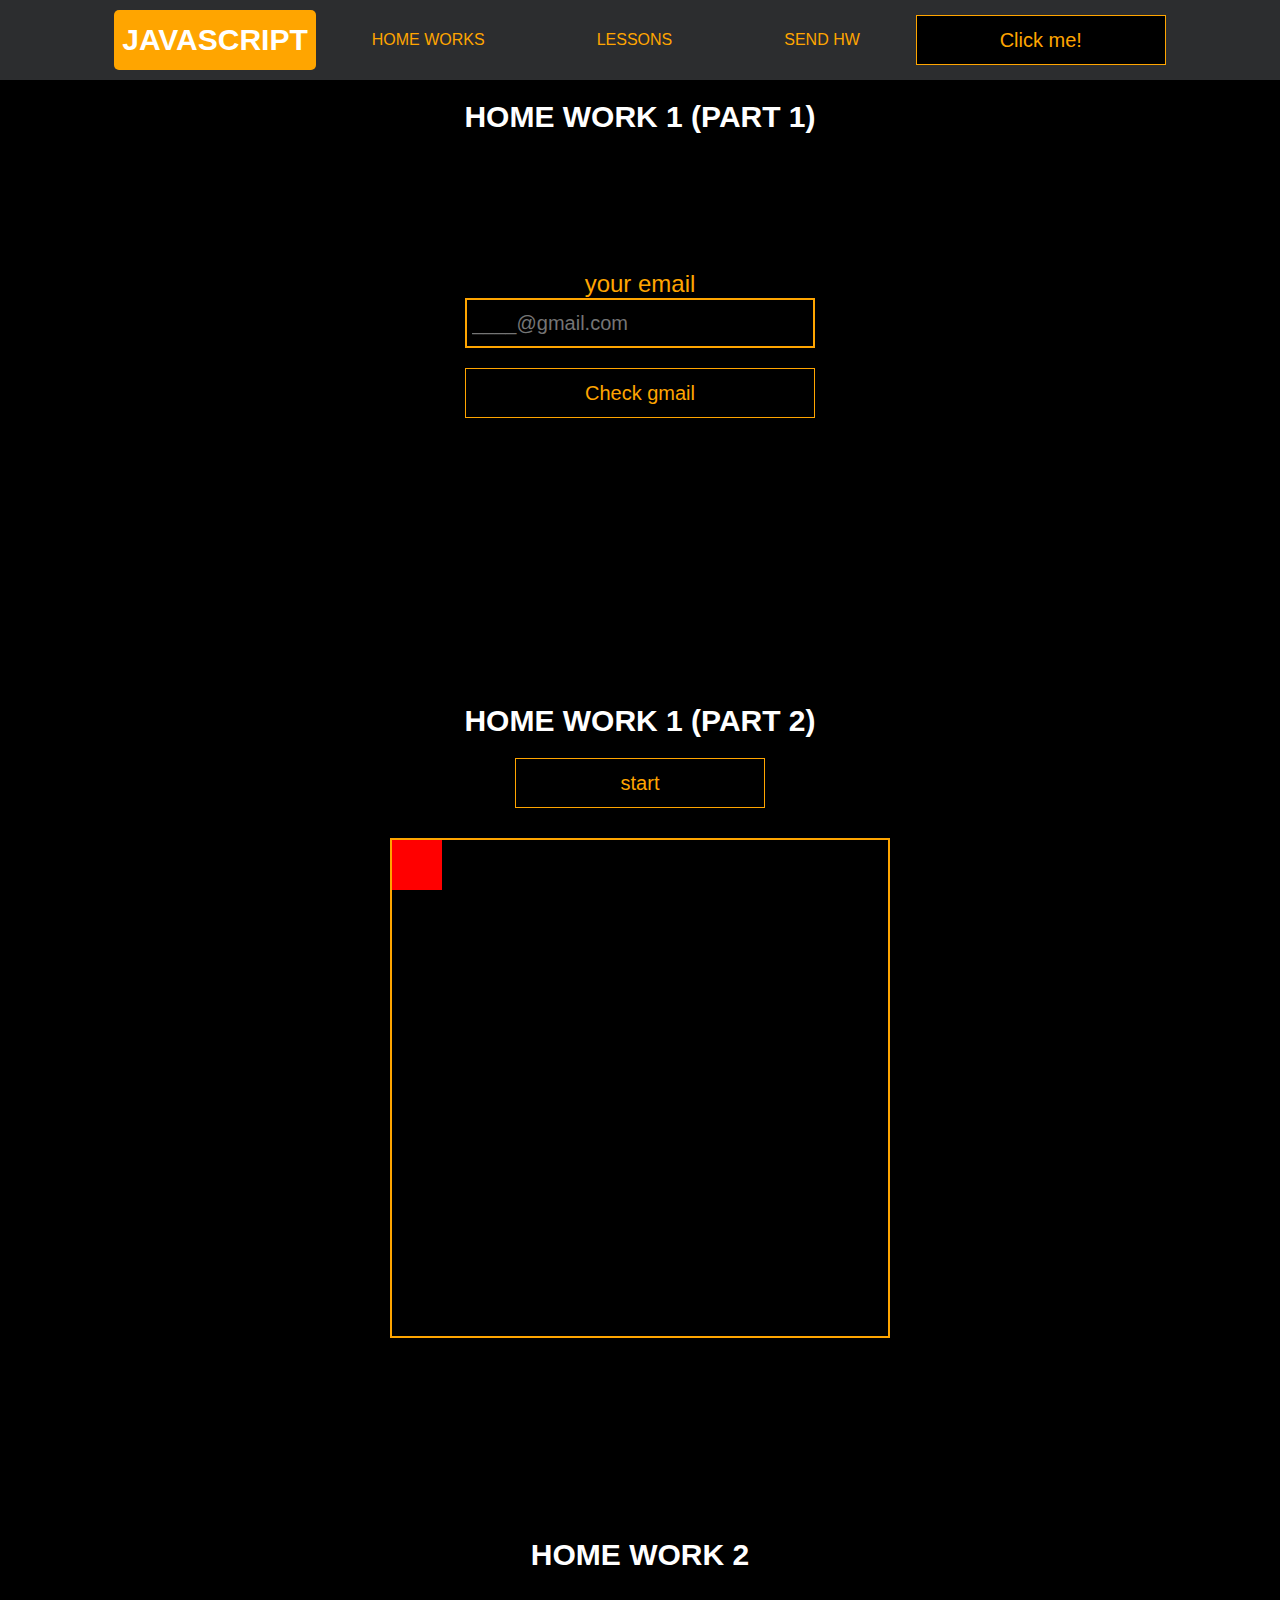
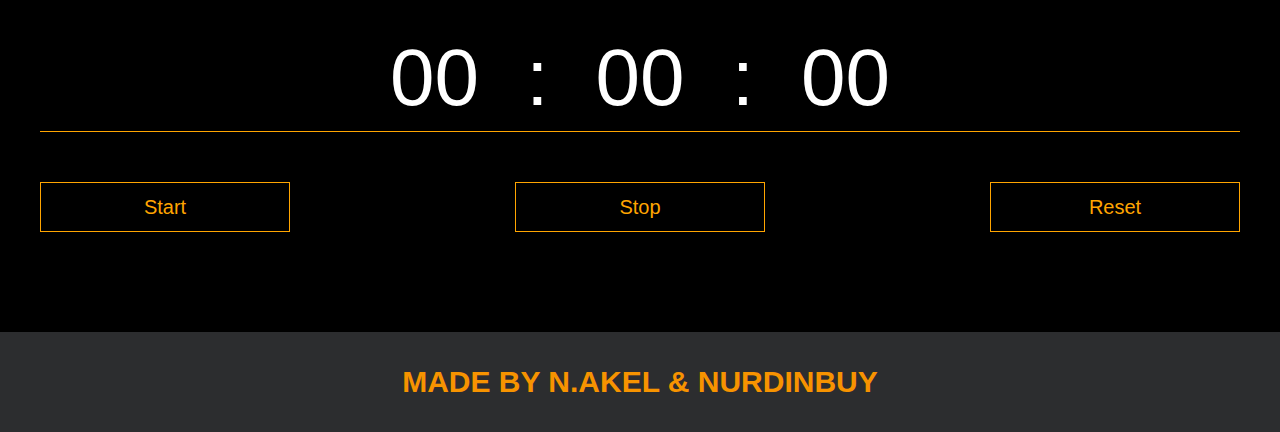
==== HomeWorks/pages/home_works.html @ fe2382cf "mounth-2" ====
<!DOCTYPE html>
<html lang="en">
<head>
    <meta charset="UTF-8">
    <title>Home Works</title>
    <link rel="stylesheet" href="../css/style.css">
    <link rel="stylesheet" href="../css/core.css">
    <link rel="stylesheet" href="../css/home_works.css">
</head>
<body>

<div class="wrapper">
    <div class="header">
        <div class="container">
            <div class="inner_header">
                <a href="../index.html">
                    <div class="logotype">
                        <h2>Java<span>Script</span></h2>
                    </div>
                </a>
                <ul class="menu">
                    <li class="menu_link">
                        <a href="../pages/home_works.html">Home Works</a>
                    </li>
                    <li class="menu_link">
                        <a href="../pages/lessons.html">Lessons</a>
                    </li>
                    <li class="menu_link">
                        <a href="https://t.me/NurDinBuy16" target="_blank">Send hw</a>
                    </li>
                </ul>
                <button class="btn" id="btn-get">Click me!</button>
            </div>
        </div>
    </div>
    <div class="gmail_block">
        <div class="container">
            <h3>Home work 1 (part 1)</h3>
            <div class="inner_gmail_block">
                <div class="form_gmail">
                    <label for="gmail_input">your email</label>
                    <input type="text" id="gmail_input" placeholder="____@gmail.com">
                    <button class="btn" id="gmail_button">Check gmail</button>
                    <span class="checker" id="gmail_result"></span>
                </div>
            </div>
        </div>
    </div>

    <div class="move_block">
        <div class="container">
            <h3>Home work 1 (part 2)</h3>
            <button class="btn" id="move_button">start</button>
            <div class="inner_move_block">
                <div class="parent_block">
                    <div class="child_block"></div>
                </div>
            </div>
        </div>
    </div>

    <div class="stopwatch">
        <div class="container">
            <h3>Home work 2 </h3>
            <div class="time">
                <div class="time_block">
                    <div class="interval" id="minutes">00</div>
                    <div class="break">:</div>
                    <div class="interval" id="seconds">00</div>
                    <div class="break">:</div>
                    <div class="interval" id="ml-seconds">00</div>
                </div>
            </div>
            <div class="time_buttons">
                <button class="btn" id="start">Start</button>
                <button class="btn" id="stop">Stop</button>
                <button class="btn" id="reset">Reset</button>
            </div>
        </div>
    </div>
    <div class="footer">
        <div class="container">
            <a href="https://www.instagram.com/nurdinbuy/" target="_blank">
                <div class="inner_footer">
                    <h2>Made by N.Akel & nurdinbuy</h2>
                </div>
            </a>
        </div>
    </div>
</div>

<div class="modal">
    <div class="modal_dialog">
        <div class="modal_content">
            <form action="#">
                <div class="modal_close">&times;</div>
                <div class="modal_title">Мы свяжемся с вами как можно быстрее!</div>
                <input required placeholder="Ваше имя" name="name" type="text" class="modal_input">
                <input required placeholder="Ваш номер телефона" name="phone" type="phone" class="modal_input">
                <button class="btn btn_dark btn_min">Перезвонить мне</button>
            </form>
        </div>
    </div>
</div>

</body>
<script src="../js/home_works.js"></script>
<script src="../js/modal.js"></script>
</html>
---- HomeWorks/css/style.css ----
/* HEADER */

.header {
    height: 80px;
    background: #2c2d2f;
    display: flex;
    align-items: center;
    width: 100%;
    position: fixed;
    top: 0;
    z-index: 2;
}

.inner_header {
    height: 100%;
    display: flex;
    align-items: center;
    justify-content: space-between;
}

/* LOGOTYPE */

.logotype {
    display: flex;
    align-items: center;
    justify-content: center;
    font-size: 22px;
    height: 60px;
    width: fit-content;
    background: orange;
    padding: 8px;
    color: white;
    border-radius: 5px;
    cursor: pointer;
}

/* HEADER MENU */

.menu {
    display: flex;
    justify-content: space-around;
    width: 600px;
}

.menu_link a {
    color: orange;
    text-transform: uppercase;
}

.menu_link a:hover {
    text-decoration: underline;
}

/* MAIN BLOCK */

.main_block {
    padding: 100px 0;
    background: black;
}

/* BUTTONS COLOR PICKER */

.colors-buttons {
    display: flex;
    justify-content: space-between;
    margin-top: 50px;
}

.btn-color {
    border-radius: 20px;
    border-color: white !important;
}

/* FOOTER */

.footer {
    background: #2c2d2f;
    width: 100%;
}

.inner_footer {
    display: flex;
    align-items: center;
    justify-content: center;
    height: 100px;
}

.footer h2 {
    text-transform: uppercase;
    color: #F79300;
    font-weight: 600;
}


/* SLIDER BLOCK */

.slider_block {
    padding: 100px 0;
    background: black;
}

.slider {
    position: relative;
    width: 100%;
    height: 300px;
    overflow: hidden;
    border: 3px solid orange;
    border-radius: 20px;
    display: flex;
    align-items: center;
    justify-content: space-between;
    padding: 0 30px;
}

.slide {
    position: absolute;
    top: 60px;
    left: 0;
    width: 100%;
    height: 100%;
    display: none;
    transition: opacity 0.5s ease-in-out;
}

.slide_card {
    color: white;
    margin: 0 auto;
    width: 500px;
    text-align: center;
}

.slide_card h3 {
    color: white;
    text-transform: uppercase;
    font-size: 22px;
}

.slide_card p {
    font-size: 16px;
    text-align: justify;
    margin: 10px 0;
}

.slide_card a {
    color: orange;
    text-decoration: underline;
}

.slide.active_slide {
    display: block;
}

/* VIDEO BLOCK */

.block_video {
    background: black;
    padding: 100px 0;
}

.inner_block_video {
    display: flex;
    justify-content: center;
    margin-top: 50px;
}

/* MODAL */

.modal {
    position: fixed;
    height: 100%;
    width: 100%;
    top: 0;
    left: 0;
    z-index: 2;
    background: rgba(0, 0, 0, 0.8);
    display: none;
}

.modal_dialog {
    max-width: 500px;
    margin: 150px auto;
}

.modal_content {
    position: relative;
    width: 100%;
    padding: 40px;
    background-color: black;
    border: 2px solid orange;
    border-radius: 4px;
    max-height: 80vh;
    overflow-y: auto;
}

.modal_content form {
    display: flex;
    flex-direction: column;
    align-items: center;
}

.modal_close {
    position: absolute;
    top: 8px;
    right: 14px;
    font-size: 30px;
    color: red;
    opacity: 0.5;
    font-weight: 700;
    border: none;
    background-color: transparent;
    cursor: pointer;
}

.modal_title {
    text-align: center;
    font-size: 22px;
    text-transform: uppercase;
    color: white;
}

.modal_input, .btn_min {
    width: 100% !important;
    margin-top: 10px;
}
---- HomeWorks/css/core.css ----
* {
    margin: 0;
    padding: 0;
    box-sizing: border-box;
}

.container {
    width: 1200px;
    margin: 0 auto;
    display: flex;
    flex-direction: column;
    align-items: center;
    gap: 20px;
}

body {
    font-family: "Britannic Bold", sans-serif;
    background: #c2d0d0;
}

.btn {
    width: 250px;
    height: 50px;
    font-size: 20px;
    cursor: pointer;
    border: 1px solid orange;
    background: black;
    color: orange;
}

.btn:hover {
    background: #414349;
}

.btn:active {
    background: #56585D;
    border: 2px solid orange;
}

a {
    text-decoration: none;
}

li {
    list-style: none;
}

h1 {
    text-align: center;
    font-size: 70px;
    color: white;
    margin: 0 auto;
    text-transform: uppercase;
    font-weight: 600;
}

h2 {
    text-align: center;
    font-size: 30px;
    color: white;
    margin: 0 auto;
    text-transform: uppercase;
    font-weight: 600;
}

h3 {
    text-align: center;
    font-size: 30px;
    color: white;
    margin: 0 auto;
    text-transform: uppercase;
    font-weight: 600;
}

h4 {
    font-size: 24px;
    color: white;
    text-transform: uppercase;
    font-weight: 600;
}

strong {
    color: #F79300;
}

label {
    font-size: 24px;
    color: orange;
}

input {
    width: 350px;
    height: 50px;
    font-size: 20px;
    padding-left: 5px;
    color: orange;
    background: black;
    border: 2px solid orange;
}

.checker {
    color: white;
    font-size: 30px;
}

.btn-slide {
    display: block;
    width: 100px;
    height: 100px;
    background: orange;
    color: black;
    font-size: 20px;
    text-transform: uppercase;
    border-radius: 50%;
    font-weight: 800;
    z-index: 1;
}

.btn-slide:hover {
    background: #b68733 !important;
    cursor: pointer;
    color: white;
}
---- HomeWorks/css/home_works.css ----
/* GMAIL BLOCK */

.gmail_block {
    background: black;
    padding: 100px 0;
}

.inner_gmail_block {
    margin-top: 50px;
    display: flex;
    justify-content: space-evenly;
    height: 300px;
    border-radius: 20px;
    align-items: center;
}

.form_gmail {
    display: flex;
    flex-direction: column;
    align-items: center;
}

.form_gmail button {
    width: 100%;
    margin: 20px 0;
}

/* MOVE BLOCK */

.move_block {
    background: black;
    padding: 100px 0;
    position: relative;
}

.parent_block {
    height: 500px;
    width: 500px;
    border: 2px solid orange;
    position: relative;
    margin: 0 auto;
}

.child_block {
    position: absolute;
    width: 50px;
    height: 50px;
    background: red;
}

.inner_move_block {
    margin-top: 10px;
}

/* STOP WATCH */

.time {
    color: white;
    display: flex;
    justify-content: center;
    font-size: 80px;
    height: 100px;
    width: 100%;
    border-bottom: 1px solid orange;
    margin-top: 40px;
}

.time_block {
    display: flex;
    width: 500px;
    justify-content: space-between;
}

.stopwatch {
    padding: 100px 0;
    background: black;
}

.time_buttons {
    margin-top: 30px;
    width: 100%;
    display: flex;
    justify-content: space-between;
}
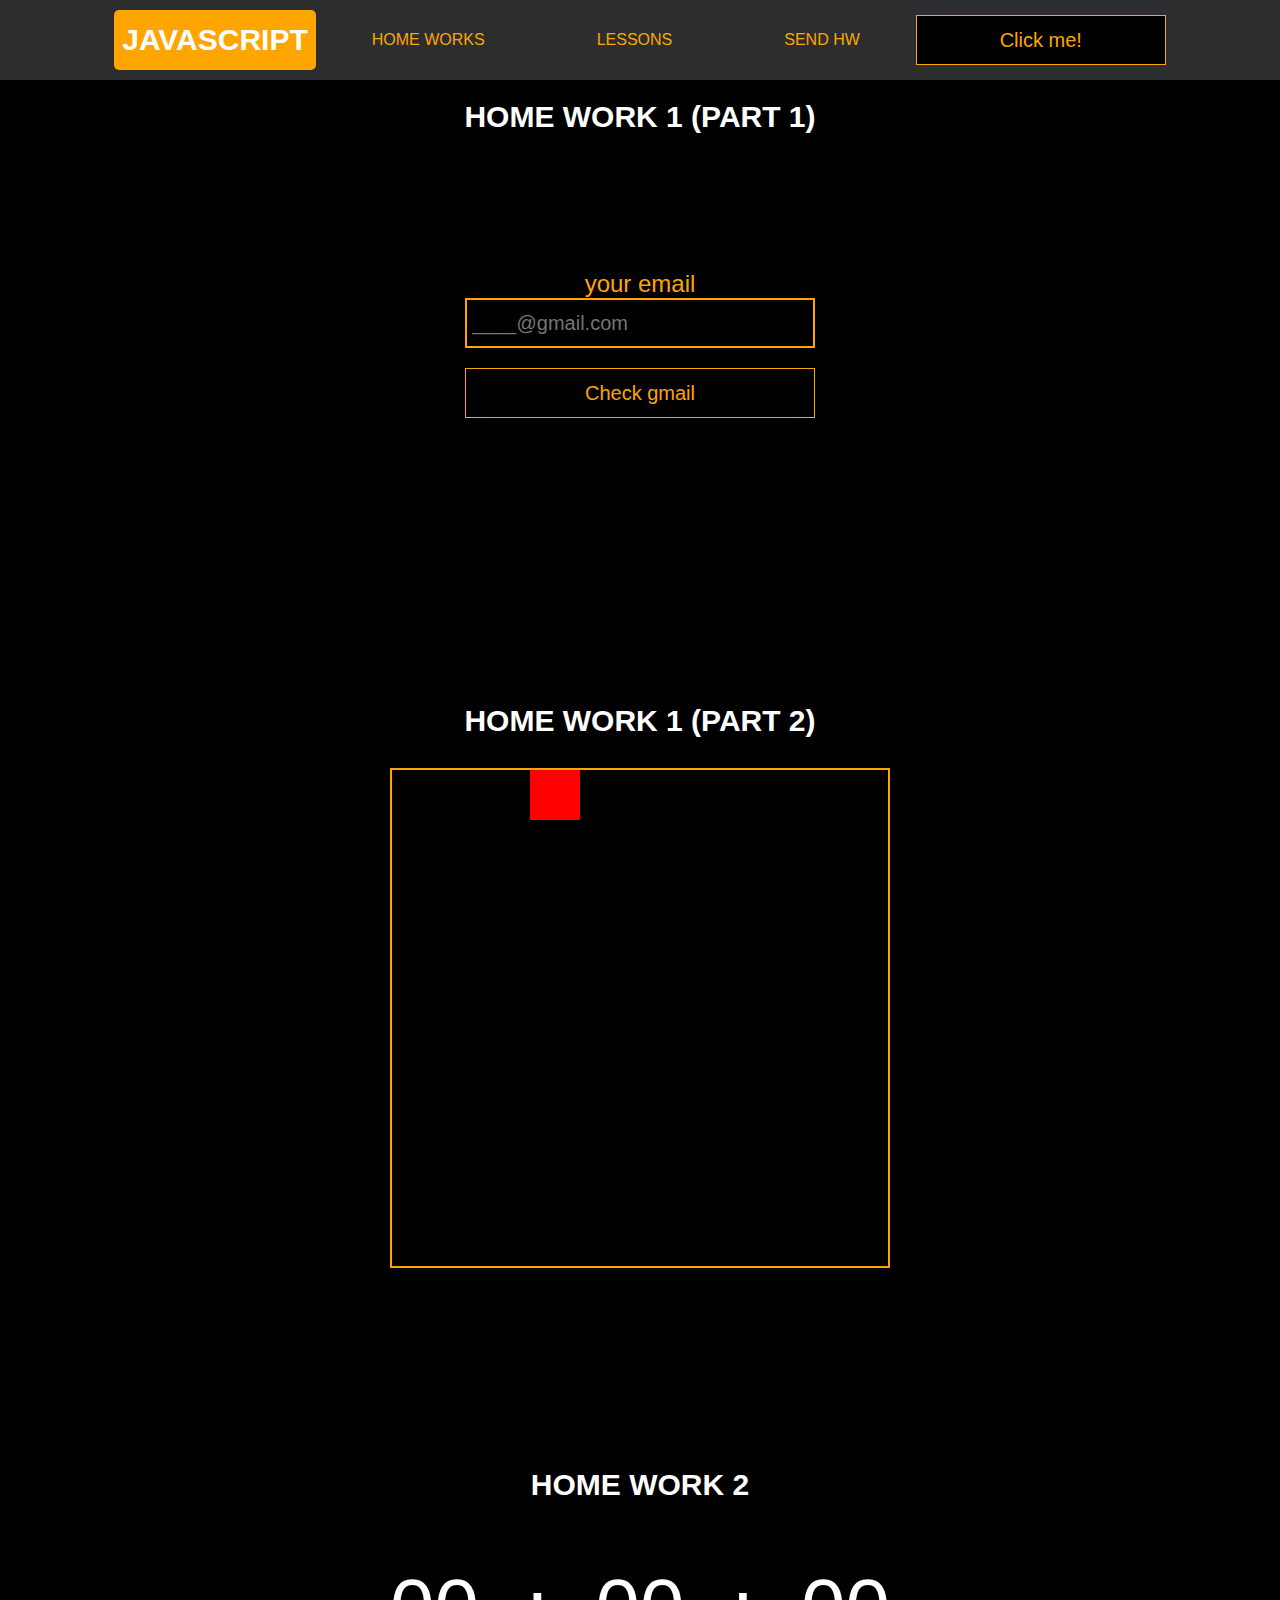
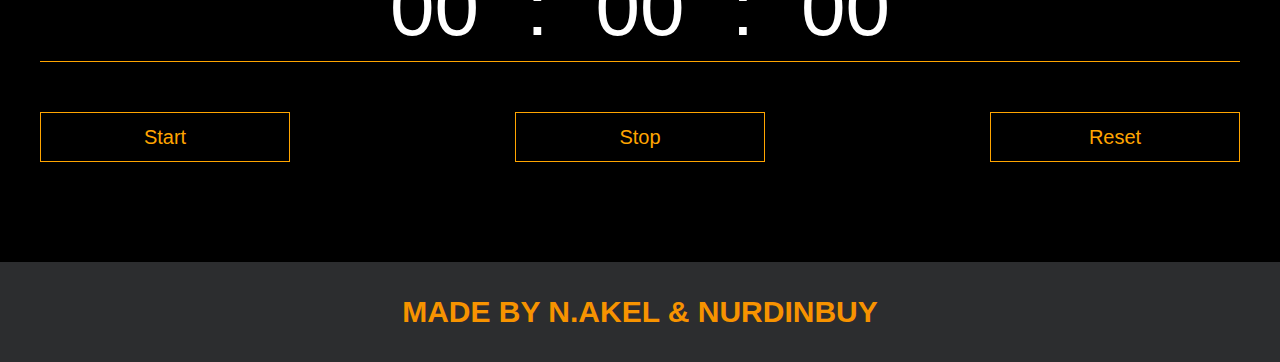
==== commit 43a48f04: "mounth-3" ====
--- a/HomeWorks/pages/home_works.html
+++ b/HomeWorks/pages/home_works.html
@@ -50,7 +50,6 @@
     <div class="move_block">
         <div class="container">
             <h3>Home work 1 (part 2)</h3>
-            <button class="btn" id="move_button">start</button>
             <div class="inner_move_block">
                 <div class="parent_block">
                     <div class="child_block"></div>
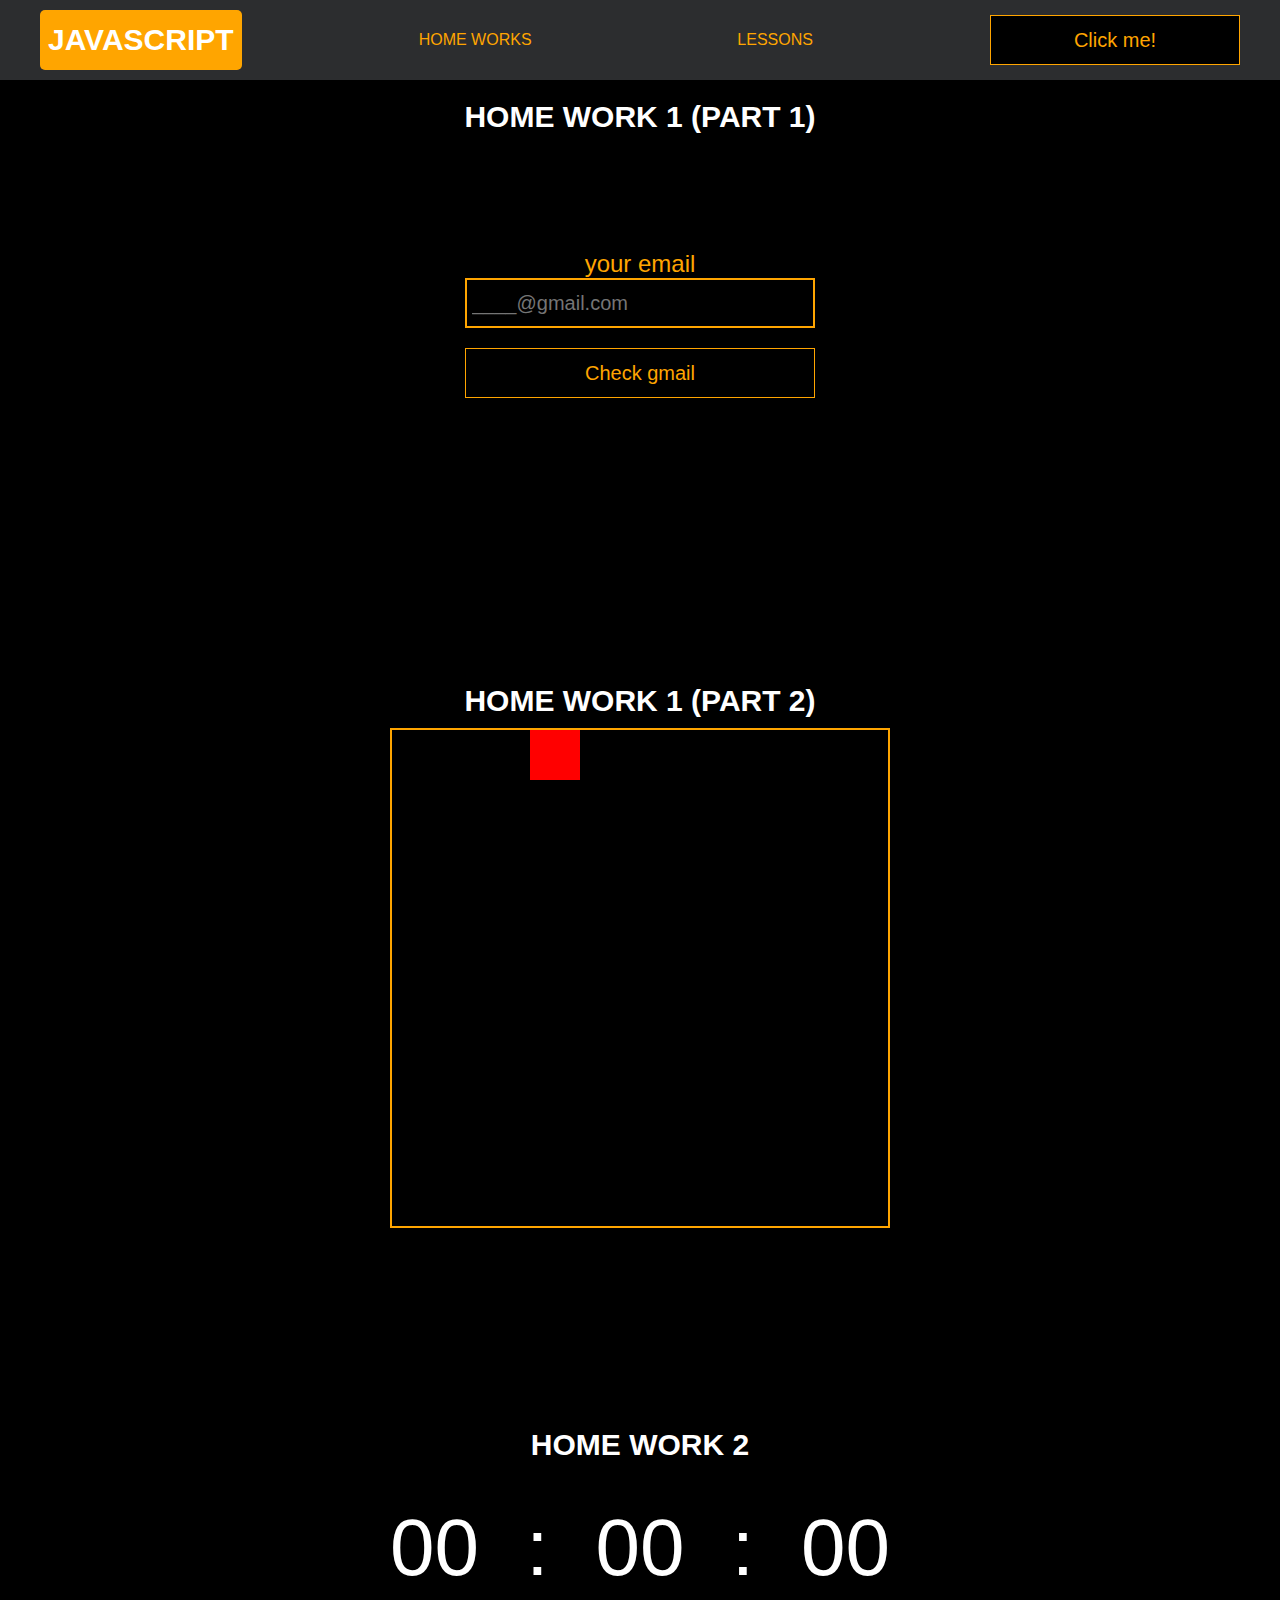
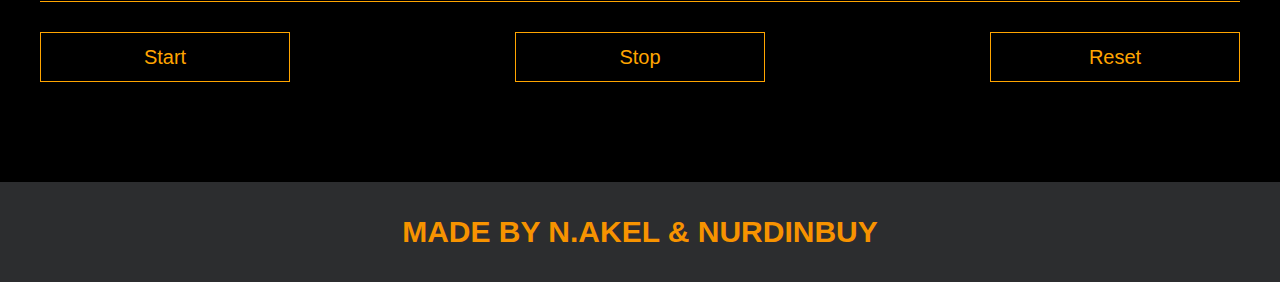
==== commit 798b6c1a: "mounth-3" ====
--- a/HomeWorks/pages/home_works.html
+++ b/HomeWorks/pages/home_works.html
@@ -12,22 +12,22 @@
 <div class="wrapper">
     <div class="header">
         <div class="container">
-            <div class="inner_header">
+            <div class="header_inner">
                 <a href="../index.html">
-                    <div class="logotype">
+                    <div class="header_inner_logotype">
                         <h2>Java<span>Script</span></h2>
                     </div>
                 </a>
-                <ul class="menu">
-                    <li class="menu_link">
+                <ul class="header_inner_menu">
+                    <li class="header_inner_menu_link">
                         <a href="../pages/home_works.html">Home Works</a>
                     </li>
-                    <li class="menu_link">
+                    <li class="header_inner_menu_link">
                         <a href="../pages/lessons.html">Lessons</a>
                     </li>
-                    <li class="menu_link">
+                    <!-- <li class="header_inner_menu_link">
                         <a href="https://t.me/NurDinBuy16" target="_blank">Send hw</a>
-                    </li>
+                    </li> -->
                 </ul>
                 <button class="btn" id="btn-get">Click me!</button>
             </div>
@@ -89,17 +89,17 @@
 </div>
 
 <div class="modal">
-    <div class="modal_dialog">
-        <div class="modal_content">
-            <form action="#">
-                <div class="modal_close">&times;</div>
-                <div class="modal_title">Мы свяжемся с вами как можно быстрее!</div>
-                <input required placeholder="Ваше имя" name="name" type="text" class="modal_input">
-                <input required placeholder="Ваш номер телефона" name="phone" type="phone" class="modal_input">
-                <button class="btn btn_dark btn_min">Перезвонить мне</button>
-            </form>
-        </div>
-    </div>
+	<div class="modal_dialog">
+		<div class="modal_dialog_content">
+			<form action="#">
+				<div class="modal_dialog_content_close">&times;</div>
+				<div class="modal_dialog_content_title">Мы свяжемся с вами как можно быстрее!</div>
+				<input required placeholder="Ваше имя" name="name" type="text" class="modal_dialog_content_input">
+				<input required placeholder="Ваш номер телефона" name="phone" type="phone" class="modal_dialog_content_input">
+				<button class="btn btn_dark btn_min">Перезвонить мне</button>
+			</form>
+		</div>
+	</div>
 </div>
 
 </body>
--- a/HomeWorks/css/style.css
+++ b/HomeWorks/css/style.css
@@ -1,224 +1,203 @@
 /* HEADER */
-
 .header {
-    height: 80px;
-    background: #2c2d2f;
-    display: flex;
-    align-items: center;
-    width: 100%;
-    position: fixed;
-    top: 0;
-    z-index: 2;
-}
-
-.inner_header {
-    height: 100%;
-    display: flex;
-    align-items: center;
-    justify-content: space-between;
-}
-
-/* LOGOTYPE */
-
-.logotype {
-    display: flex;
-    align-items: center;
-    justify-content: center;
-    font-size: 22px;
-    height: 60px;
-    width: fit-content;
-    background: orange;
-    padding: 8px;
-    color: white;
-    border-radius: 5px;
-    cursor: pointer;
-}
-
-/* HEADER MENU */
-
-.menu {
-    display: flex;
-    justify-content: space-around;
-    width: 600px;
-}
-
-.menu_link a {
-    color: orange;
-    text-transform: uppercase;
-}
-
-.menu_link a:hover {
-    text-decoration: underline;
+  height: 80px;
+  background: #2c2d2f;
+  display: flex;
+  align-items: center;
+  width: 100%;
+  position: fixed;
+  top: 0;
+  z-index: 2;
+}
+.header_inner {
+  height: 100%;
+  display: flex;
+  align-items: center;
+  justify-content: space-between;
+  /* HEADER LOGOTYPE */
+  /* HEADER MENU */
+}
+.header_inner_logotype {
+  display: flex;
+  align-items: center;
+  justify-content: center;
+  font-size: 22px;
+  height: 60px;
+  width: -moz-fit-content;
+  width: fit-content;
+  background: orange;
+  padding: 8px;
+  color: white;
+  border-radius: 5px;
+  cursor: pointer;
+}
+.header_inner_menu {
+  display: flex;
+  justify-content: space-around;
+  width: 600px;
+}
+.header_inner_menu_link a {
+  color: orange;
+  text-transform: uppercase;
+}
+.header_inner_menu_link a:hover {
+  text-decoration: underline;
 }
 
 /* MAIN BLOCK */
-
-.main_block {
-    padding: 100px 0;
-    background: black;
+.main {
+  padding: 100px 0;
+  background: black;
 }
 
 /* BUTTONS COLOR PICKER */
-
 .colors-buttons {
-    display: flex;
-    justify-content: space-between;
-    margin-top: 50px;
+  display: flex;
+  justify-content: space-between;
+  margin-top: 50px;
 }
 
 .btn-color {
-    border-radius: 20px;
-    border-color: white !important;
+  border-radius: 20px;
+  border-color: white !important;
 }
 
 /* FOOTER */
-
 .footer {
-    background: #2c2d2f;
-    width: 100%;
+  background: #2c2d2f;
+  width: 100%;
 }
 
 .inner_footer {
-    display: flex;
-    align-items: center;
-    justify-content: center;
-    height: 100px;
+  display: flex;
+  align-items: center;
+  justify-content: center;
+  height: 100px;
 }
 
 .footer h2 {
-    text-transform: uppercase;
-    color: #F79300;
-    font-weight: 600;
-}
-
+  text-transform: uppercase;
+  color: #F79300;
+  font-weight: 600;
+}
 
 /* SLIDER BLOCK */
-
 .slider_block {
-    padding: 100px 0;
-    background: black;
+  padding: 100px 0;
+  background: black;
 }
 
 .slider {
-    position: relative;
-    width: 100%;
-    height: 300px;
-    overflow: hidden;
-    border: 3px solid orange;
-    border-radius: 20px;
-    display: flex;
-    align-items: center;
-    justify-content: space-between;
-    padding: 0 30px;
+  position: relative;
+  width: 100%;
+  height: 300px;
+  overflow: hidden;
+  border: 3px solid orange;
+  border-radius: 20px;
+  display: flex;
+  align-items: center;
+  justify-content: space-between;
+  padding: 0 30px;
 }
 
 .slide {
-    position: absolute;
-    top: 60px;
-    left: 0;
-    width: 100%;
-    height: 100%;
-    display: none;
-    transition: opacity 0.5s ease-in-out;
+  position: absolute;
+  top: 60px;
+  left: 0;
+  width: 100%;
+  height: 100%;
+  display: none;
+  transition: opacity 0.5s ease-in-out;
 }
 
 .slide_card {
-    color: white;
-    margin: 0 auto;
-    width: 500px;
-    text-align: center;
+  color: white;
+  margin: 0 auto;
+  width: 500px;
+  text-align: center;
 }
 
 .slide_card h3 {
-    color: white;
-    text-transform: uppercase;
-    font-size: 22px;
+  color: white;
+  text-transform: uppercase;
+  font-size: 22px;
 }
 
 .slide_card p {
-    font-size: 16px;
-    text-align: justify;
-    margin: 10px 0;
+  font-size: 16px;
+  text-align: justify;
+  margin: 10px 0;
 }
 
 .slide_card a {
-    color: orange;
-    text-decoration: underline;
+  color: orange;
+  text-decoration: underline;
 }
 
 .slide.active_slide {
-    display: block;
+  display: block;
 }
 
 /* VIDEO BLOCK */
-
-.block_video {
-    background: black;
-    padding: 100px 0;
-}
-
-.inner_block_video {
-    display: flex;
-    justify-content: center;
-    margin-top: 50px;
+.video_block {
+  background: black;
+  padding: 100px 0;
+}
+.video_block_inner {
+  display: flex;
+  justify-content: center;
+  margin-top: 50px;
 }
 
 /* MODAL */
-
 .modal {
-    position: fixed;
-    height: 100%;
-    width: 100%;
-    top: 0;
-    left: 0;
-    z-index: 2;
-    background: rgba(0, 0, 0, 0.8);
-    display: none;
-}
-
+  position: fixed;
+  height: 100%;
+  width: 100%;
+  top: 0;
+  left: 0;
+  z-index: 2;
+  background: rgba(0, 0, 0, 0.8);
+  display: none;
+}
 .modal_dialog {
-    max-width: 500px;
-    margin: 150px auto;
-}
-
-.modal_content {
-    position: relative;
-    width: 100%;
-    padding: 40px;
-    background-color: black;
-    border: 2px solid orange;
-    border-radius: 4px;
-    max-height: 80vh;
-    overflow-y: auto;
-}
-
-.modal_content form {
-    display: flex;
-    flex-direction: column;
-    align-items: center;
-}
-
-.modal_close {
-    position: absolute;
-    top: 8px;
-    right: 14px;
-    font-size: 30px;
-    color: red;
-    opacity: 0.5;
-    font-weight: 700;
-    border: none;
-    background-color: transparent;
-    cursor: pointer;
-}
-
-.modal_title {
-    text-align: center;
-    font-size: 22px;
-    text-transform: uppercase;
-    color: white;
-}
-
-.modal_input, .btn_min {
-    width: 100% !important;
-    margin-top: 10px;
-}
+  max-width: 500px;
+  margin: 150px auto;
+}
+.modal_dialog_content {
+  position: relative;
+  width: 100%;
+  padding: 40px;
+  background-color: black;
+  border: 2px solid orange;
+  border-radius: 4px;
+  max-height: 80vh;
+  overflow-y: auto;
+}
+.modal_dialog_content form {
+  display: flex;
+  flex-direction: column;
+  align-items: center;
+}
+.modal_dialog_content_close {
+  position: absolute;
+  top: 8px;
+  right: 14px;
+  font-size: 30px;
+  color: red;
+  opacity: 0.5;
+  font-weight: 700;
+  border: none;
+  background-color: transparent;
+  cursor: pointer;
+}
+.modal_dialog_content_title {
+  text-align: center;
+  font-size: 22px;
+  text-transform: uppercase;
+  color: white;
+}
+.modal_dialog_content_input, .modal_dialog_content .btn_min {
+  width: 100% !important;
+  margin-top: 10px;
+}/*# sourceMappingURL=style.css.map */--- a/HomeWorks/css/core.css
+++ b/HomeWorks/css/core.css
@@ -7,10 +7,6 @@
 .container {
     width: 1200px;
     margin: 0 auto;
-    display: flex;
-    flex-direction: column;
-    align-items: center;
-    gap: 20px;
 }
 
 body {
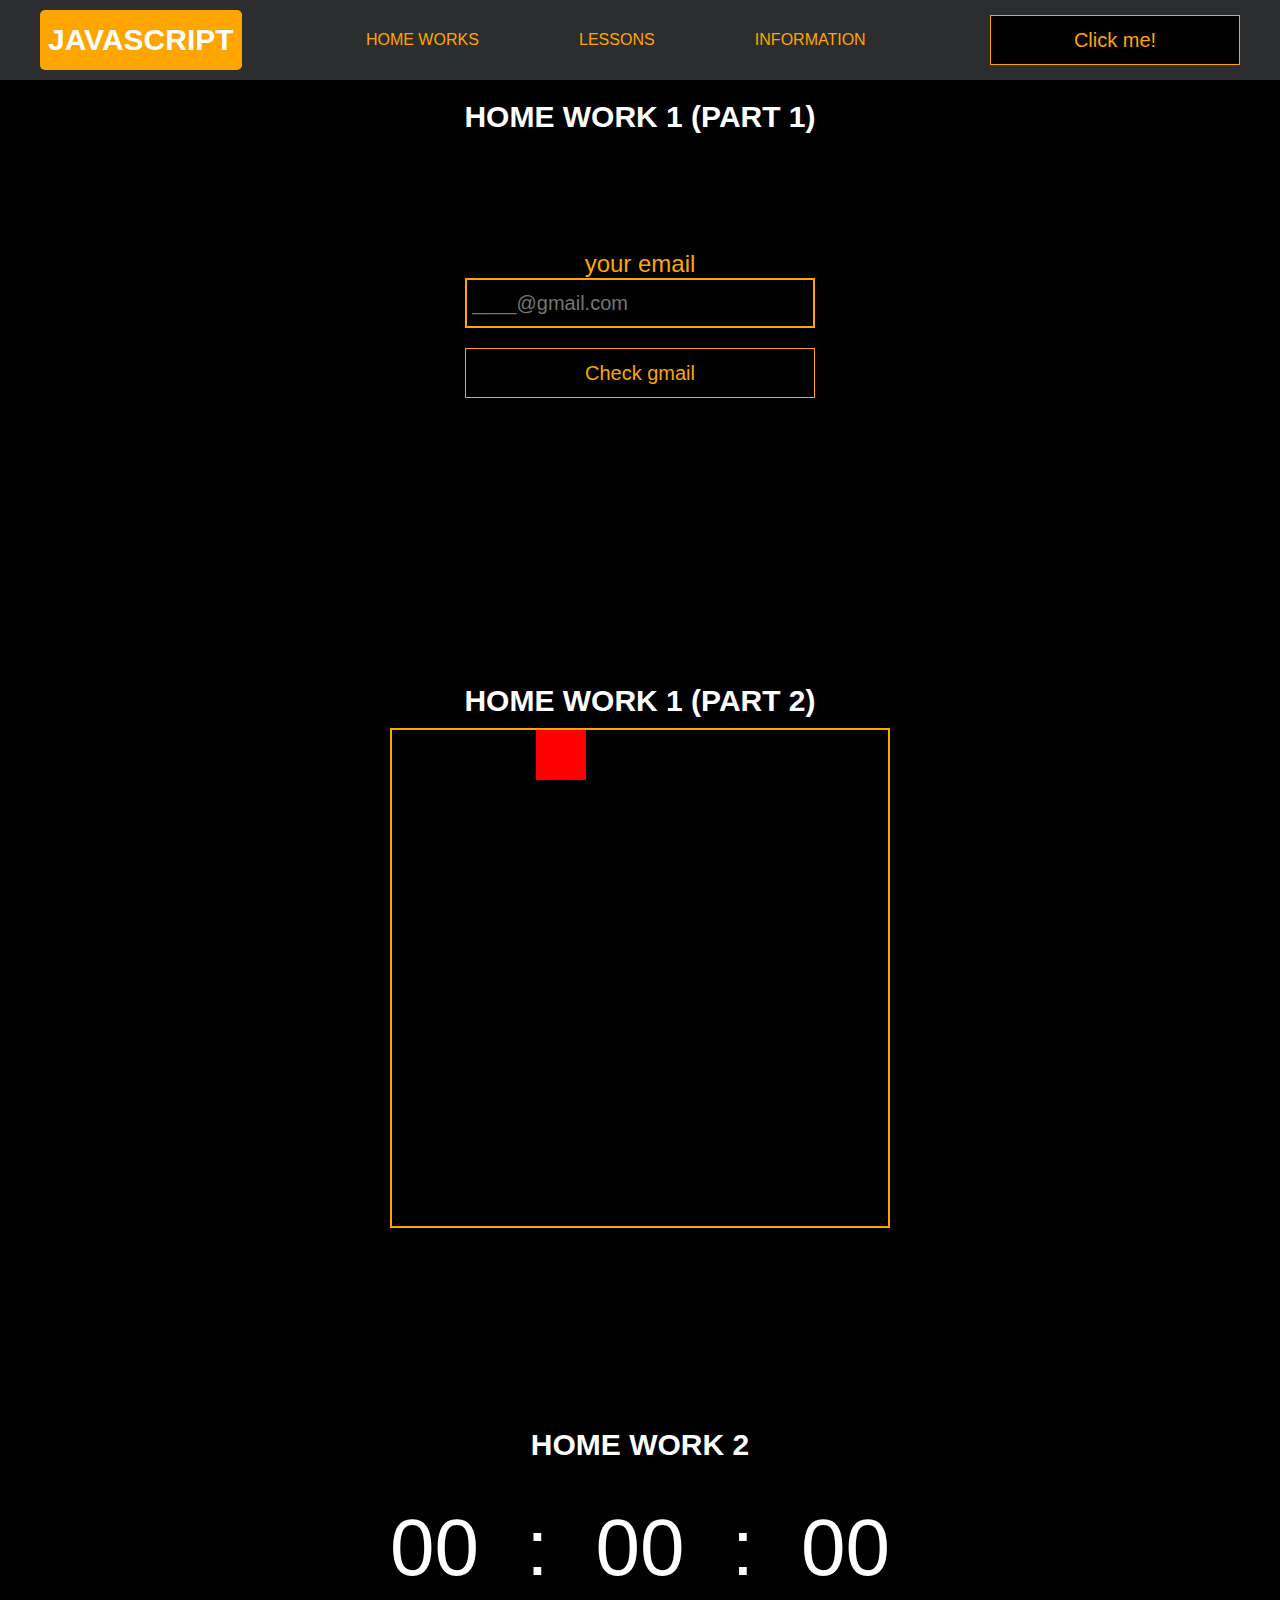
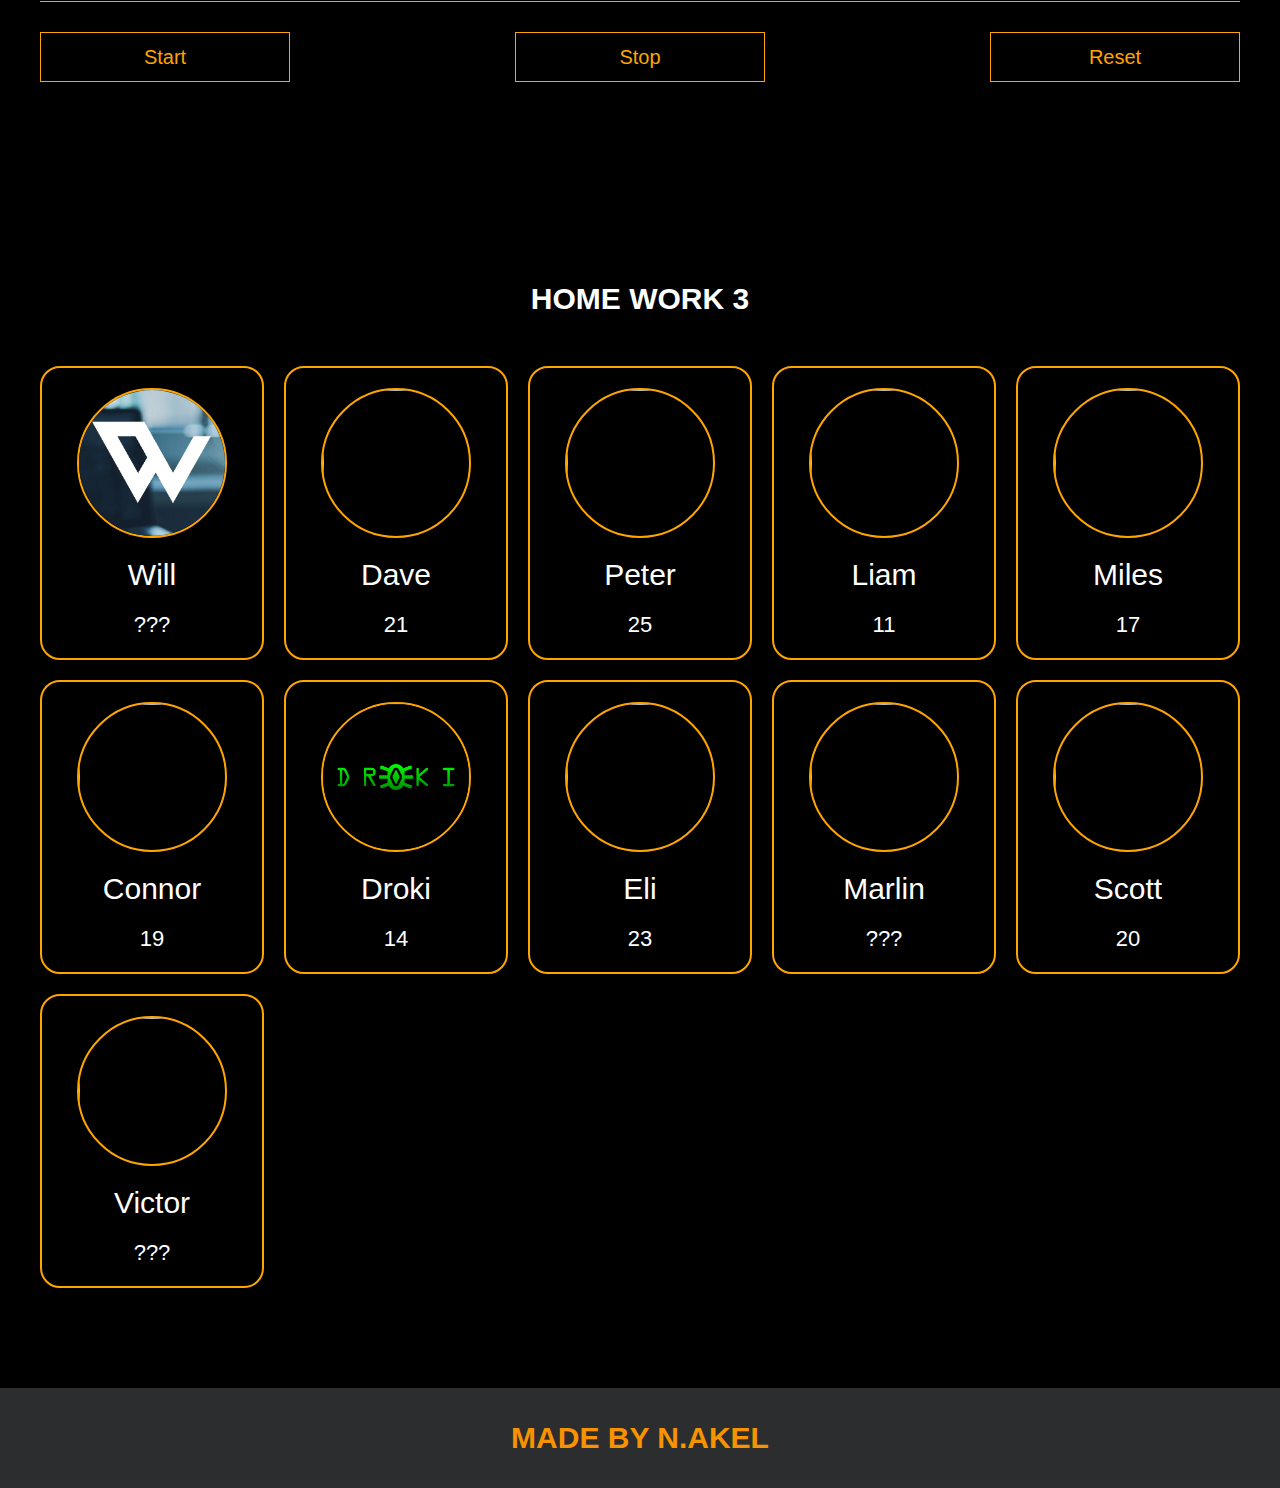
==== commit d6a715db: "mounth-3" ====
--- a/HomeWorks/pages/home_works.html
+++ b/HomeWorks/pages/home_works.html
@@ -25,9 +25,9 @@
                     <li class="header_inner_menu_link">
                         <a href="../pages/lessons.html">Lessons</a>
                     </li>
-                    <!-- <li class="header_inner_menu_link">
-                        <a href="https://t.me/NurDinBuy16" target="_blank">Send hw</a>
-                    </li> -->
+                    <li class="header_inner_menu_link">
+                        <a href="../pages/information.html">Information</a>
+                    </li>
                 </ul>
                 <button class="btn" id="btn-get">Click me!</button>
             </div>
@@ -77,11 +77,21 @@
             </div>
         </div>
     </div>
+
+	<div class="json">
+		<div class="container">
+			<h3>Home work 3</h3>
+			<div class="json_block">
+				<div class="json_block_users" id="users"></div>
+			</div>
+		</div>
+	</div>
+
     <div class="footer">
         <div class="container">
-            <a href="https://www.instagram.com/nurdinbuy/" target="_blank">
+            <a href="#">
                 <div class="inner_footer">
-                    <h2>Made by N.Akel & nurdinbuy</h2>
+                    <h2>Made by N.Akel</h2>
                 </div>
             </a>
         </div>
--- a/HomeWorks/css/home_works.css
+++ b/HomeWorks/css/home_works.css
@@ -1,85 +1,119 @@
-
 /* GMAIL BLOCK */
-
 .gmail_block {
-    background: black;
-    padding: 100px 0;
+  background: black;
+  padding: 100px 0;
 }
 
 .inner_gmail_block {
-    margin-top: 50px;
-    display: flex;
-    justify-content: space-evenly;
-    height: 300px;
-    border-radius: 20px;
-    align-items: center;
+  margin-top: 50px;
+  display: flex;
+  justify-content: space-evenly;
+  height: 300px;
+  border-radius: 20px;
+  align-items: center;
 }
 
 .form_gmail {
-    display: flex;
-    flex-direction: column;
-    align-items: center;
+  display: flex;
+  flex-direction: column;
+  align-items: center;
 }
 
 .form_gmail button {
-    width: 100%;
-    margin: 20px 0;
+  width: 100%;
+  margin: 20px 0;
 }
 
 /* MOVE BLOCK */
-
 .move_block {
-    background: black;
-    padding: 100px 0;
-    position: relative;
+  background: black;
+  padding: 100px 0;
+  position: relative;
 }
 
 .parent_block {
-    height: 500px;
-    width: 500px;
-    border: 2px solid orange;
-    position: relative;
-    margin: 0 auto;
+  height: 500px;
+  width: 500px;
+  border: 2px solid orange;
+  position: relative;
+  margin: 0 auto;
 }
 
 .child_block {
-    position: absolute;
-    width: 50px;
-    height: 50px;
-    background: red;
+  position: absolute;
+  width: 50px;
+  height: 50px;
+  background: red;
 }
 
 .inner_move_block {
-    margin-top: 10px;
+  margin-top: 10px;
 }
 
 /* STOP WATCH */
-
 .time {
-    color: white;
-    display: flex;
-    justify-content: center;
-    font-size: 80px;
-    height: 100px;
-    width: 100%;
-    border-bottom: 1px solid orange;
-    margin-top: 40px;
+  color: white;
+  display: flex;
+  justify-content: center;
+  font-size: 80px;
+  height: 100px;
+  width: 100%;
+  border-bottom: 1px solid orange;
+  margin-top: 40px;
 }
 
 .time_block {
-    display: flex;
-    width: 500px;
-    justify-content: space-between;
+  display: flex;
+  width: 500px;
+  justify-content: space-between;
 }
 
 .stopwatch {
-    padding: 100px 0;
-    background: black;
+  padding: 100px 0;
+  background: black;
 }
 
 .time_buttons {
-    margin-top: 30px;
-    width: 100%;
-    display: flex;
-    justify-content: space-between;
+  margin-top: 30px;
+  width: 100%;
+  display: flex;
+  justify-content: space-between;
 }
+
+/* JSON */
+.json {
+  color: white;
+  background-color: black;
+  padding: 100px 0;
+  position: relative;
+}
+.json_block {
+  padding-top: 50px;
+}
+.json_block_users {
+  display: grid;
+  grid-template-columns: 1fr 1fr 1fr 1fr 1fr;
+  gap: 20px;
+}
+.json_block_users_user {
+  display: flex;
+  justify-content: space-around;
+  flex-direction: column;
+  align-items: center;
+  border: solid 2px orange;
+  border-radius: 20px;
+}
+.json_block_users_user_img {
+  margin: 20px;
+  height: 150px;
+  width: 150px;
+  border: solid 2px orange;
+  border-radius: 100px;
+}
+.json_block_users_user_name {
+  font-size: 30px;
+}
+.json_block_users_user_age {
+  margin: 20px;
+  font-size: 22px;
+}/*# sourceMappingURL=home_works.css.map */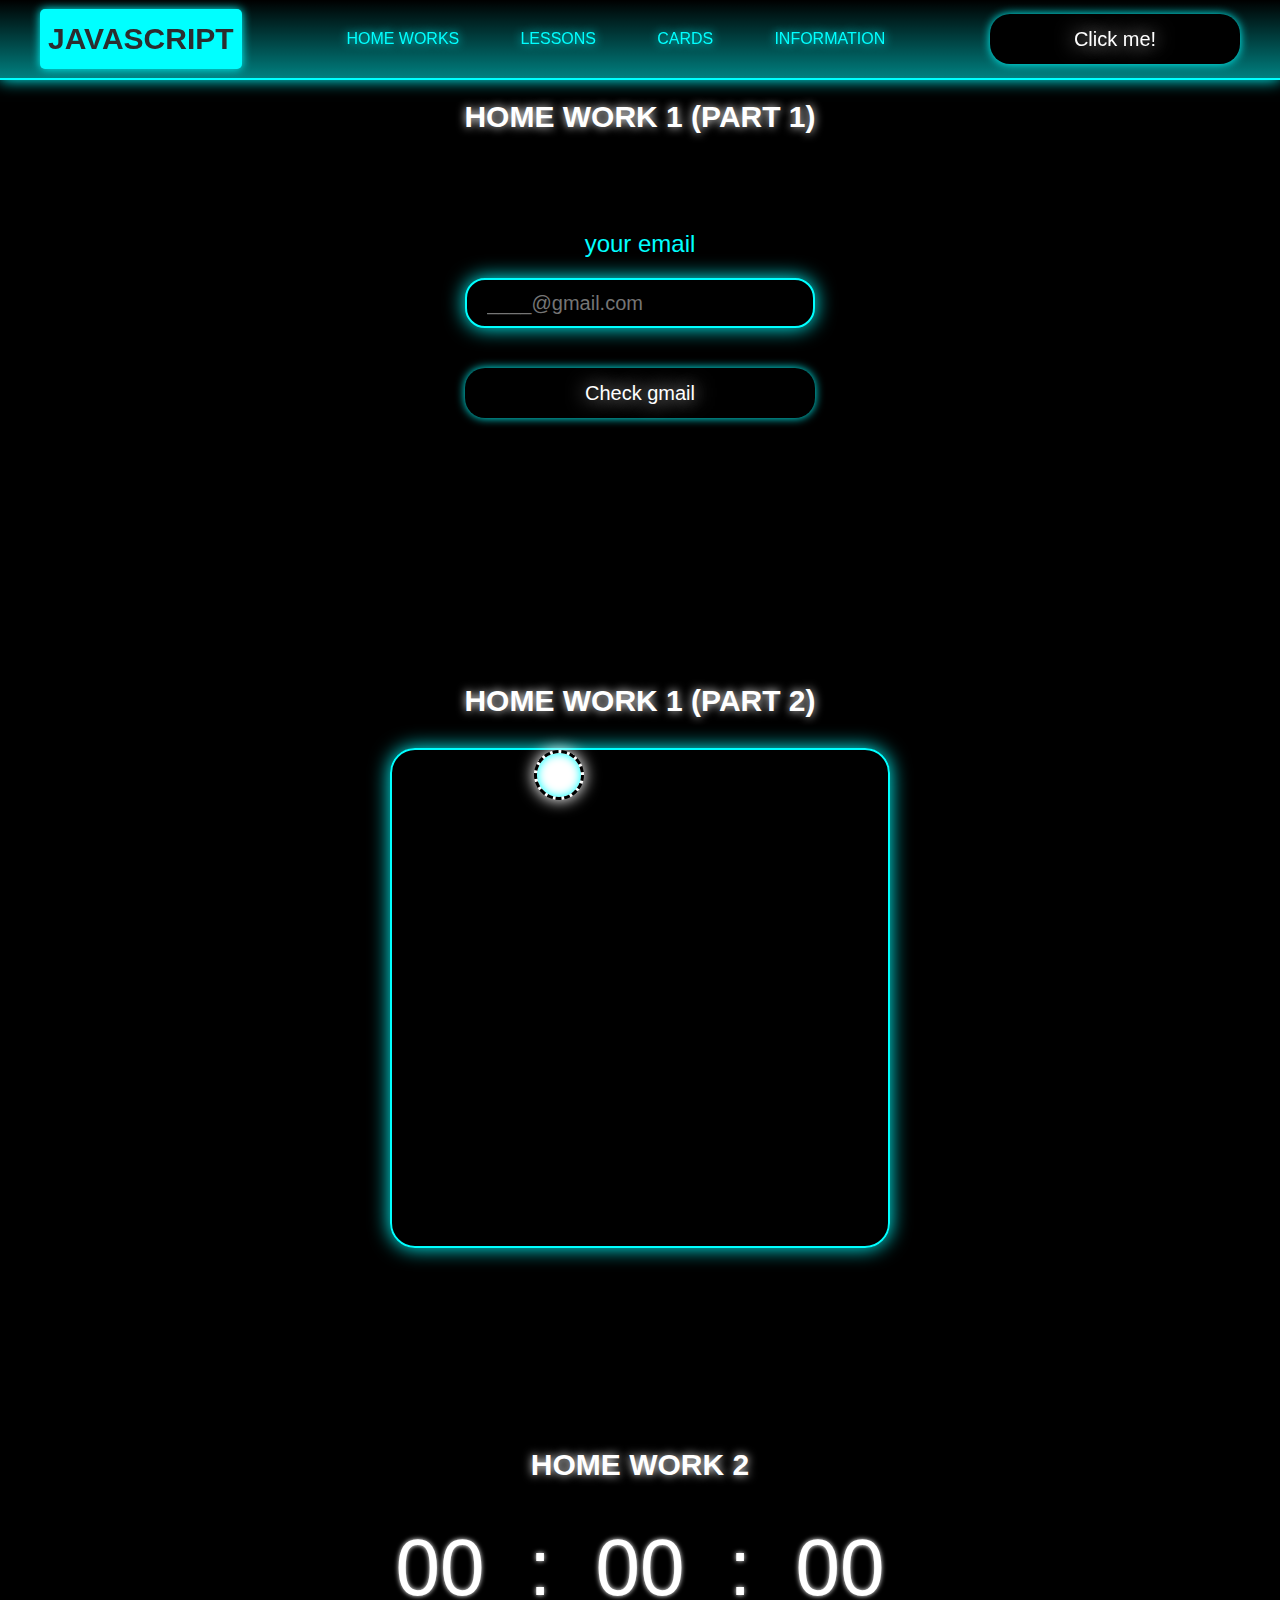
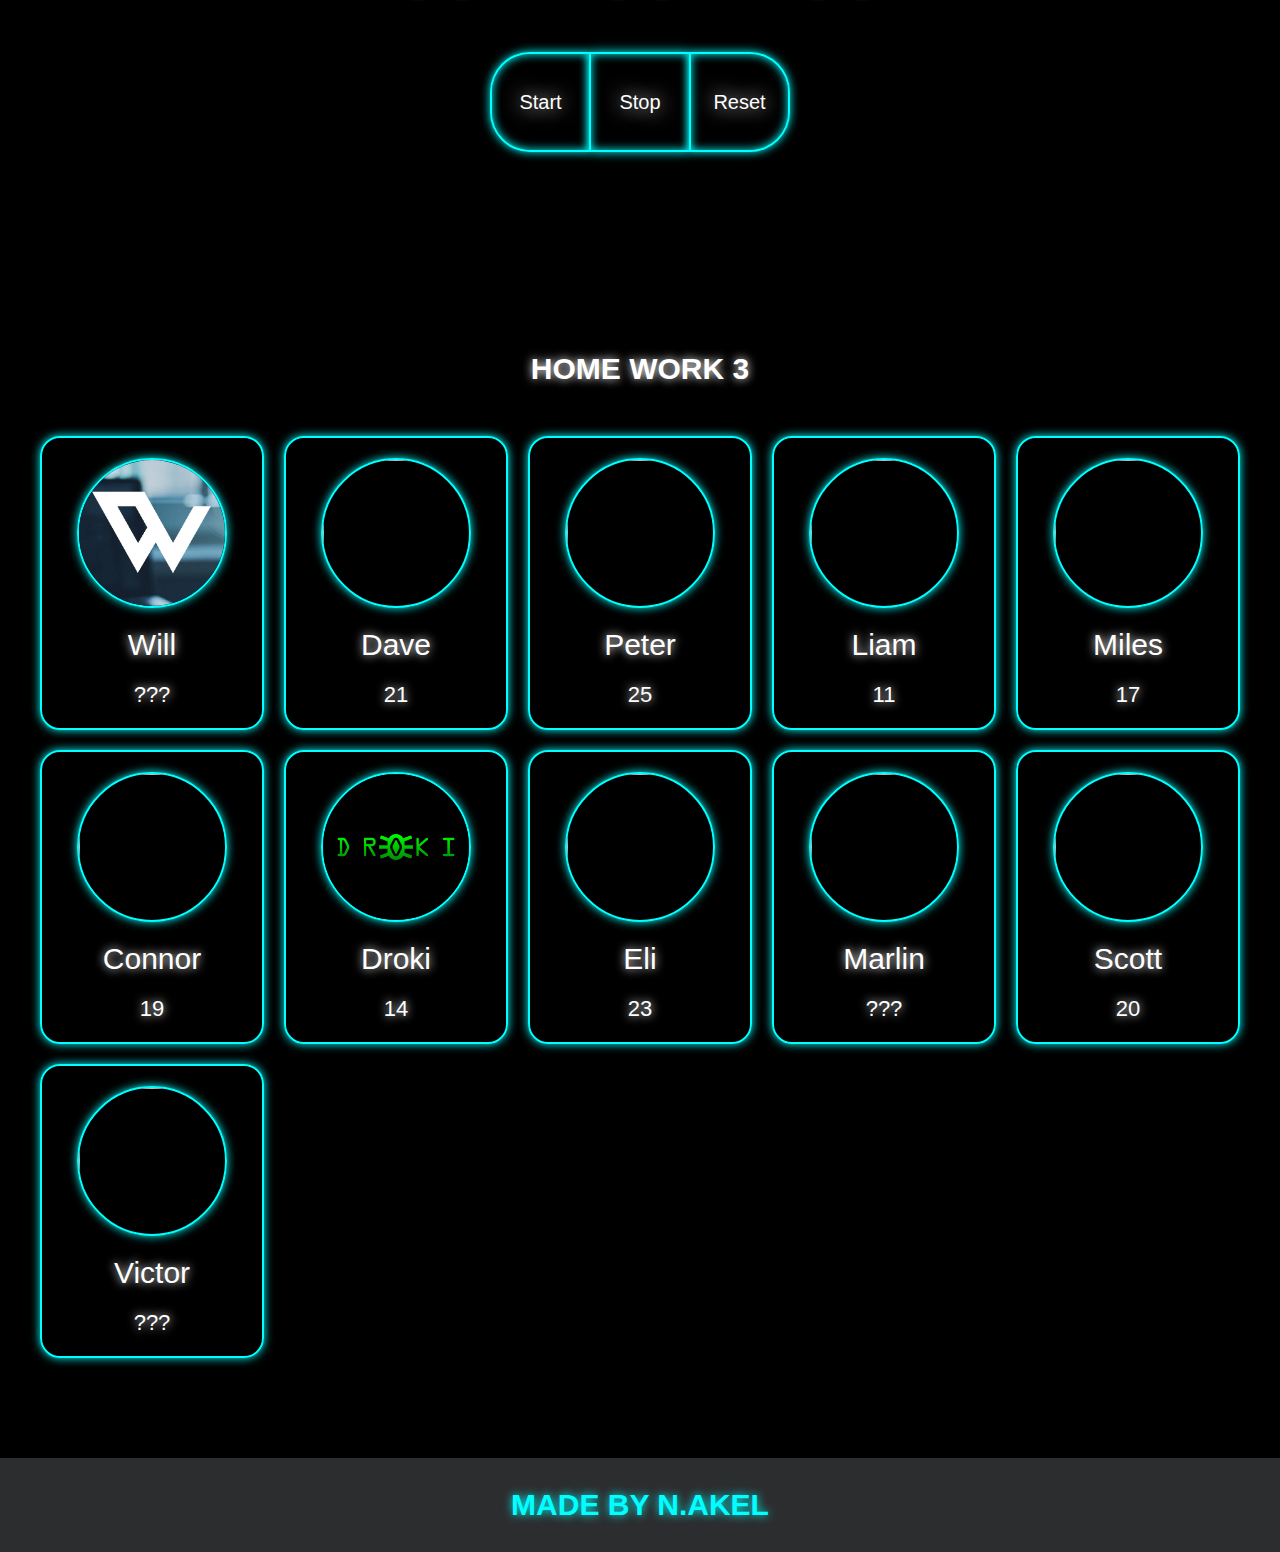
==== commit 1528fb1b: "mounth-3" ====
--- a/HomeWorks/pages/home_works.html
+++ b/HomeWorks/pages/home_works.html
@@ -26,6 +26,9 @@
                         <a href="../pages/lessons.html">Lessons</a>
                     </li>
                     <li class="header_inner_menu_link">
+                        <a href="../pages/cards.html">Cards</a>
+                    </li>
+                    <li class="header_inner_menu_link">
                         <a href="../pages/information.html">Information</a>
                     </li>
                 </ul>
@@ -36,7 +39,7 @@
     <div class="gmail_block">
         <div class="container">
             <h3>Home work 1 (part 1)</h3>
-            <div class="inner_gmail_block">
+            <div class="gmail_block_inner">
                 <div class="form_gmail">
                     <label for="gmail_input">your email</label>
                     <input type="text" id="gmail_input" placeholder="____@gmail.com">
@@ -47,12 +50,12 @@
         </div>
     </div>
 
-    <div class="move_block">
+    <div class="block_move">
         <div class="container">
             <h3>Home work 1 (part 2)</h3>
-            <div class="inner_move_block">
-                <div class="parent_block">
-                    <div class="child_block"></div>
+            <div class="block_move_inner">
+                <div class="block_parent">
+                    <div class="block_child"></div>
                 </div>
             </div>
         </div>
--- a/HomeWorks/css/style.css
+++ b/HomeWorks/css/style.css
@@ -1,13 +1,16 @@
 /* HEADER */
 .header {
   height: 80px;
-  background: #2c2d2f;
+  background: black;
+  background: linear-gradient(180deg, rgb(0, 0, 0) 0%, rgba(0, 255, 255, 0.5) 100%);
   display: flex;
   align-items: center;
   width: 100%;
   position: fixed;
   top: 0;
   z-index: 2;
+  border-bottom: 2px solid cyan;
+  box-shadow: 0 0 15px cyan;
 }
 .header_inner {
   height: 100%;
@@ -25,23 +28,29 @@
   height: 60px;
   width: -moz-fit-content;
   width: fit-content;
-  background: orange;
+  background: cyan;
+  box-shadow: 0 0 10px cyan;
   padding: 8px;
-  color: white;
+  color: none;
   border-radius: 5px;
   cursor: pointer;
 }
+.header_inner_logotype:hover {
+  box-shadow: 0 0 20px cyan;
+  text-shadow: 0 0 20px white;
+}
 .header_inner_menu {
   display: flex;
   justify-content: space-around;
   width: 600px;
 }
 .header_inner_menu_link a {
-  color: orange;
+  color: cyan;
   text-transform: uppercase;
 }
 .header_inner_menu_link a:hover {
   text-decoration: underline;
+  text-shadow: 0 0 15px cyan;
 }
 
 /* MAIN BLOCK */
@@ -58,48 +67,27 @@
 }
 
 .btn-color {
-  border-radius: 20px;
-  border-color: white !important;
+  text-shadow: 0 0 20px white;
+  border-radius: 20px;
 }
 
 /* FOOTER */
 .footer {
   background: #2c2d2f;
-  width: 100%;
-}
-
-.inner_footer {
+  padding: 30px 0;
+}
+.footer h2 {
+  text-transform: uppercase;
+  color: cyan;
+  font-weight: 600;
+}
+.footer_inner {
   display: flex;
   align-items: center;
   justify-content: center;
-  height: 100px;
-}
-
-.footer h2 {
-  text-transform: uppercase;
-  color: #F79300;
-  font-weight: 600;
 }
 
 /* SLIDER BLOCK */
-.slider_block {
-  padding: 100px 0;
-  background: black;
-}
-
-.slider {
-  position: relative;
-  width: 100%;
-  height: 300px;
-  overflow: hidden;
-  border: 3px solid orange;
-  border-radius: 20px;
-  display: flex;
-  align-items: center;
-  justify-content: space-between;
-  padding: 0 30px;
-}
-
 .slide {
   position: absolute;
   top: 60px;
@@ -109,34 +97,61 @@
   display: none;
   transition: opacity 0.5s ease-in-out;
 }
-
 .slide_card {
   color: white;
   margin: 0 auto;
   width: 500px;
   text-align: center;
 }
-
 .slide_card h3 {
   color: white;
   text-transform: uppercase;
   font-size: 22px;
 }
-
 .slide_card p {
   font-size: 16px;
   text-align: justify;
   margin: 10px 0;
 }
-
 .slide_card a {
-  color: orange;
+  color: cyan;
   text-decoration: underline;
 }
-
+.slide_card button {
+  background: red;
+}
 .slide.active_slide {
   display: block;
 }
+.slider {
+  position: relative;
+  width: 100%;
+  height: 300px;
+  overflow: hidden;
+  border: 3px solid cyan;
+  display: flex;
+  border-radius: 20px;
+  align-items: center;
+  justify-content: space-between;
+  padding: 0 30px;
+}
+.slider button {
+  border: none;
+  box-shadow: 0 0 20px cyan;
+  transition: 0.1s;
+}
+.slider button:active {
+  box-shadow: 0 0 15px cyan;
+  transform: scale(1.1);
+}
+.slider_block {
+  padding: 100px 0;
+  background: black;
+}
+.slider_inner {
+  border-radius: 20px;
+  box-shadow: 0 0 20px cyan;
+}
 
 /* VIDEO BLOCK */
 .video_block {
@@ -147,6 +162,11 @@
   display: flex;
   justify-content: center;
   margin-top: 50px;
+}
+.video_block_inner iframe {
+  border-radius: 20px;
+  border: 2px solid cyan;
+  box-shadow: 0 0 20px cyan;
 }
 
 /* MODAL */
@@ -161,16 +181,19 @@
   display: none;
 }
 .modal_dialog {
+  border-radius: 20px;
+  box-shadow: 0 0 20px cyan;
+  text-shadow: 0 0 10px white;
   max-width: 500px;
   margin: 150px auto;
 }
 .modal_dialog_content {
+  border-radius: 20px;
   position: relative;
   width: 100%;
   padding: 40px;
   background-color: black;
-  border: 2px solid orange;
-  border-radius: 4px;
+  border: 2px solid cyan;
   max-height: 80vh;
   overflow-y: auto;
 }
@@ -184,6 +207,7 @@
   top: 8px;
   right: 14px;
   font-size: 30px;
+  text-shadow: 0 0 10px red;
   color: red;
   opacity: 0.5;
   font-weight: 700;
@@ -191,6 +215,9 @@
   background-color: transparent;
   cursor: pointer;
 }
+.modal_dialog_content_close:hover {
+  opacity: 1;
+}
 .modal_dialog_content_title {
   text-align: center;
   font-size: 22px;
@@ -198,6 +225,9 @@
   color: white;
 }
 .modal_dialog_content_input, .modal_dialog_content .btn_min {
+  border: 2px solid cyan;
   width: 100% !important;
   margin-top: 10px;
+  border-radius: 20px;
+  padding: 0 10px;
 }/*# sourceMappingURL=style.css.map */--- a/HomeWorks/css/core.css
+++ b/HomeWorks/css/core.css
@@ -1,120 +1,139 @@
 * {
-    margin: 0;
-    padding: 0;
-    box-sizing: border-box;
+  margin: 0;
+  padding: 0;
+  box-sizing: border-box;
 }
 
 .container {
-    width: 1200px;
-    margin: 0 auto;
+  width: 1200px;
+  margin: 0 auto;
 }
 
 body {
-    font-family: "Britannic Bold", sans-serif;
-    background: #c2d0d0;
+  font-family: "Britannic Bold", sans-serif;
+  background: #c2d0d0;
+}
+
+::-webkit-scrollbar {
+  width: 2px;
+  height: 2px;
+  background-color: black;
+}
+::-webkit-scrollbar-thumb {
+  background: linear-gradient(180deg, black, cyan, white, cyan, black);
 }
 
 .btn {
-    width: 250px;
-    height: 50px;
-    font-size: 20px;
-    cursor: pointer;
-    border: 1px solid orange;
-    background: black;
-    color: orange;
+  width: 250px;
+  height: 50px;
+  font-size: 20px;
+  cursor: pointer;
+  border: none;
+  border-radius: 20px;
+  background: black;
+  color: white;
+  text-shadow: 0 0 20px white;
+  box-shadow: 0 0 10px cyan;
 }
-
 .btn:hover {
-    background: #414349;
+  text-shadow: 0 0 15px cyan;
+  box-shadow: 0 0 15px cyan;
+  background-color: rgba(0, 255, 255, 0.2);
 }
-
 .btn:active {
-    background: #56585D;
-    border: 2px solid orange;
+  text-shadow: 0 0 10px cyan;
+  box-shadow: 0 0 20px cyan;
+  background-color: rgba(0, 255, 255, 0.5);
 }
 
 a {
-    text-decoration: none;
+  text-decoration: none;
+  text-shadow: 0 0 10px cyan;
+}
+a:hover {
+  color: white;
 }
 
 li {
-    list-style: none;
+  list-style: none;
 }
 
 h1 {
-    text-align: center;
-    font-size: 70px;
-    color: white;
-    margin: 0 auto;
-    text-transform: uppercase;
-    font-weight: 600;
+  text-align: center;
+  font-size: 70px;
+  color: white;
+  margin: 0 auto;
+  text-transform: uppercase;
+  font-weight: 600;
+  text-shadow: 0 0 15px white;
 }
 
 h2 {
-    text-align: center;
-    font-size: 30px;
-    color: white;
-    margin: 0 auto;
-    text-transform: uppercase;
-    font-weight: 600;
+  text-align: center;
+  font-size: 30px;
+  color: #2c2d2f;
+  margin: 0 auto;
+  text-transform: uppercase;
+  font-weight: 600;
 }
 
 h3 {
-    text-align: center;
-    font-size: 30px;
-    color: white;
-    margin: 0 auto;
-    text-transform: uppercase;
-    font-weight: 600;
+  text-align: center;
+  font-size: 30px;
+  color: white;
+  margin: 0 auto;
+  text-transform: uppercase;
+  font-weight: 600;
+  text-shadow: 0 0 10px white;
 }
 
 h4 {
-    font-size: 24px;
-    color: white;
-    text-transform: uppercase;
-    font-weight: 600;
+  font-size: 24px;
+  color: white;
+  text-transform: uppercase;
+  font-weight: 600;
+  text-shadow: 0 0 15px white;
 }
 
 strong {
-    color: #F79300;
+  color: cyan;
+  text-shadow: 0 0 20px cyan;
 }
 
 label {
-    font-size: 24px;
-    color: orange;
+  font-size: 24px;
+  color: cyan;
 }
 
 input {
-    width: 350px;
-    height: 50px;
-    font-size: 20px;
-    padding-left: 5px;
-    color: orange;
-    background: black;
-    border: 2px solid orange;
+  width: 350px;
+  height: 50px;
+  font-size: 20px;
+  padding-left: 5px;
+  color: cyan;
+  background: black;
+  border: 2px solid cyan;
 }
 
 .checker {
-    color: white;
-    font-size: 30px;
+  color: white;
+  font-size: 30px;
 }
 
 .btn-slide {
-    display: block;
-    width: 100px;
-    height: 100px;
-    background: orange;
-    color: black;
-    font-size: 20px;
-    text-transform: uppercase;
-    border-radius: 50%;
-    font-weight: 800;
-    z-index: 1;
+  display: block;
+  width: 100px;
+  height: 100px;
+  background: cyan;
+  color: black;
+  font-size: 20px;
+  text-transform: uppercase;
+  border-radius: 50%;
+  font-weight: 800;
+  z-index: 1;
 }
-
 .btn-slide:hover {
-    background: #b68733 !important;
-    cursor: pointer;
-    color: white;
-}
-
+  background: darkcyan !important;
+  cursor: pointer;
+  color: white;
+}/*# sourceMappingURL=core.css.map */--- a/HomeWorks/css/home_works.css
+++ b/HomeWorks/css/home_works.css
@@ -3,8 +3,7 @@
   background: black;
   padding: 100px 0;
 }
-
-.inner_gmail_block {
+.gmail_block_inner {
   margin-top: 50px;
   display: flex;
   justify-content: space-evenly;
@@ -18,39 +17,52 @@
   flex-direction: column;
   align-items: center;
 }
-
+.form_gmail input {
+  box-shadow: 0 0 20px cyan;
+  border-radius: 20px;
+  padding: 0 20px;
+  margin: 20px 0;
+}
 .form_gmail button {
   width: 100%;
   margin: 20px 0;
 }
 
 /* MOVE BLOCK */
-.move_block {
+.block_move {
   background: black;
   padding: 100px 0;
   position: relative;
 }
-
-.parent_block {
+.block_move_inner {
+  padding-top: 20px;
+  margin-top: 10px;
+}
+.block_parent {
   height: 500px;
   width: 500px;
-  border: 2px solid orange;
+  border-radius: 25px;
+  border: 2px solid cyan;
   position: relative;
   margin: 0 auto;
+  box-shadow: 0 0 20px cyan;
 }
-
-.child_block {
+.block_child {
   position: absolute;
   width: 50px;
   height: 50px;
-  background: red;
-}
-
-.inner_move_block {
-  margin-top: 10px;
+  border: 3px dashed black;
+  border-radius: 50px;
+  background: white;
+  box-shadow: 0 0 15px 1px white, 0 0 10px cyan inset;
 }
 
 /* STOP WATCH */
+.stopwatch {
+  padding: 100px 0;
+  background: black;
+}
+
 .time {
   color: white;
   display: flex;
@@ -58,26 +70,56 @@
   font-size: 80px;
   height: 100px;
   width: 100%;
-  border-bottom: 1px solid orange;
   margin-top: 40px;
 }
-
 .time_block {
   display: flex;
   width: 500px;
+  text-shadow: 0 0 5px white;
   justify-content: space-between;
 }
-
-.stopwatch {
-  padding: 100px 0;
-  background: black;
+.time_block div {
+  text-align: center;
+  width: 100px;
 }
-
 .time_buttons {
   margin-top: 30px;
   width: 100%;
   display: flex;
-  justify-content: space-between;
+  justify-content: center;
+}
+.time_buttons button {
+  box-shadow: none;
+  border-radius: 0px;
+  border: 2px solid cyan;
+  width: 100px;
+  height: 100px;
+  box-shadow: 0 0 10px cyan inset, 0 0 10px cyan;
+  transition: 0.2s;
+}
+.time_buttons #start {
+  border-radius: 40px 0 0 40px;
+  border-right: 1px solid cyan;
+}
+.time_buttons #start:hover {
+  transform: scale(1.05);
+  box-shadow: 0 0 10px cyan inset, 0 0 10px cyan;
+}
+.time_buttons #stop {
+  border-right: 1px solid cyan;
+  border-left: 1px solid cyan;
+}
+.time_buttons #stop:hover {
+  transform: scale(1.05);
+  box-shadow: 0 0 10px cyan inset, 0 0 10px cyan;
+}
+.time_buttons #reset {
+  border-radius: 0 40px 40px 0;
+  border-left: 1px solid cyan;
+}
+.time_buttons #reset:hover {
+  transform: scale(1.05);
+  box-shadow: 0 0 10px cyan inset, 0 0 10px cyan;
 }
 
 /* JSON */
@@ -96,18 +138,21 @@
   gap: 20px;
 }
 .json_block_users_user {
+  box-shadow: 0 0 10px cyan;
+  text-shadow: 0 0 10px white;
   display: flex;
   justify-content: space-around;
   flex-direction: column;
   align-items: center;
-  border: solid 2px orange;
+  border: solid 2px cyan;
   border-radius: 20px;
 }
 .json_block_users_user_img {
   margin: 20px;
   height: 150px;
   width: 150px;
-  border: solid 2px orange;
+  box-shadow: 0 0 10px cyan;
+  border: solid 2px cyan;
   border-radius: 100px;
 }
 .json_block_users_user_name {
